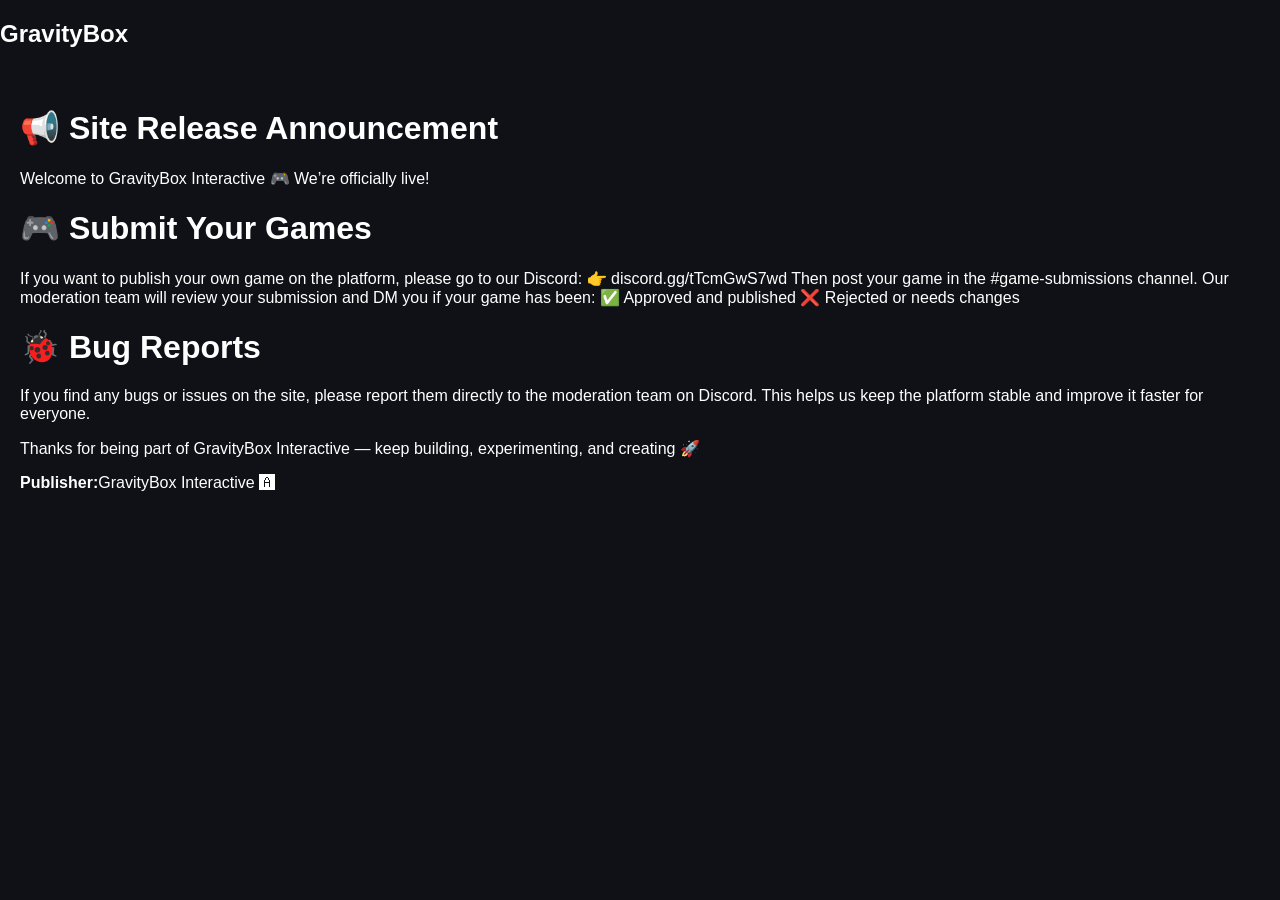
==== Blog.html @ f833936f "Update stylesheet and home link paths in Blog.html" ====
<!DOCTYPE html>
<html>
<head>
  <title>Blog</title>
  <link rel="stylesheet" href="styles.css">
</head>

<body>

<nav>
  <h1 onclick="goHome()">GravityBox</h1>
</nav>

<div class="page">

  <!-- BLOG -->
  <div class="hero">
    <h1>📢 Site Release Announcement</h1>
    <p>
      Welcome to GravityBox Interactive 🎮

      We’re officially live!
    </p>
    <h1>🎮 Submit Your Games</h1>
    <p>
      If you want to publish your own game on the platform, please go to our Discord:

      👉 discord.gg/tTcmGwS7wd

      Then post your game in the #game-submissions channel.

      Our moderation team will review your submission and DM you if your game has been:

      ✅ Approved and published
      ❌ Rejected or needs changes
    </p>
    <h1>🐞 Bug Reports</h1>
    <p>
      If you find any bugs or issues on the site, please report them directly to the moderation team on Discord.

      This helps us keep the platform stable and improve it faster for everyone.
    </p>
    <footer>
      Thanks for being part of GravityBox Interactive — keep building, experimenting, and creating 🚀
    </footer>
  <!-- BLOG INFO -->
  <div class="card">
    <p><b>Publisher:</b>GravityBox Interactive 🅰</p>
  </div>

</div>

<script>
function goHome() {
  window.location.href = "index.html";
}
</script>

</body>
</html>
---- styles.css ----
body {
  margin: 0;
  font-family: Arial;
  background: #0f1117;
  color: #fff;
}

.navbar {
  display: flex;
  justify-content: space-between;
  padding: 15px;
  background: #1a1d26;
}

.nav-links button {
  margin-left: 10px;
}

.page {
  padding: 20px;
}

.hidden {
  display: none;
}

.grid {
  display: grid;
  grid-template-columns: repeat(auto-fill, minmax(250px, 1fr));
  gap: 15px;
}

.game-card {
  background: #1c1f2b;
  padding: 15px;
  border-radius: 10px;
  cursor: pointer;
}

.game-card:hover {
  background: #262a3a;
}

.game-hero {
  background: #1c1f2b;
  padding: 30px;
  border-radius: 12px;
}
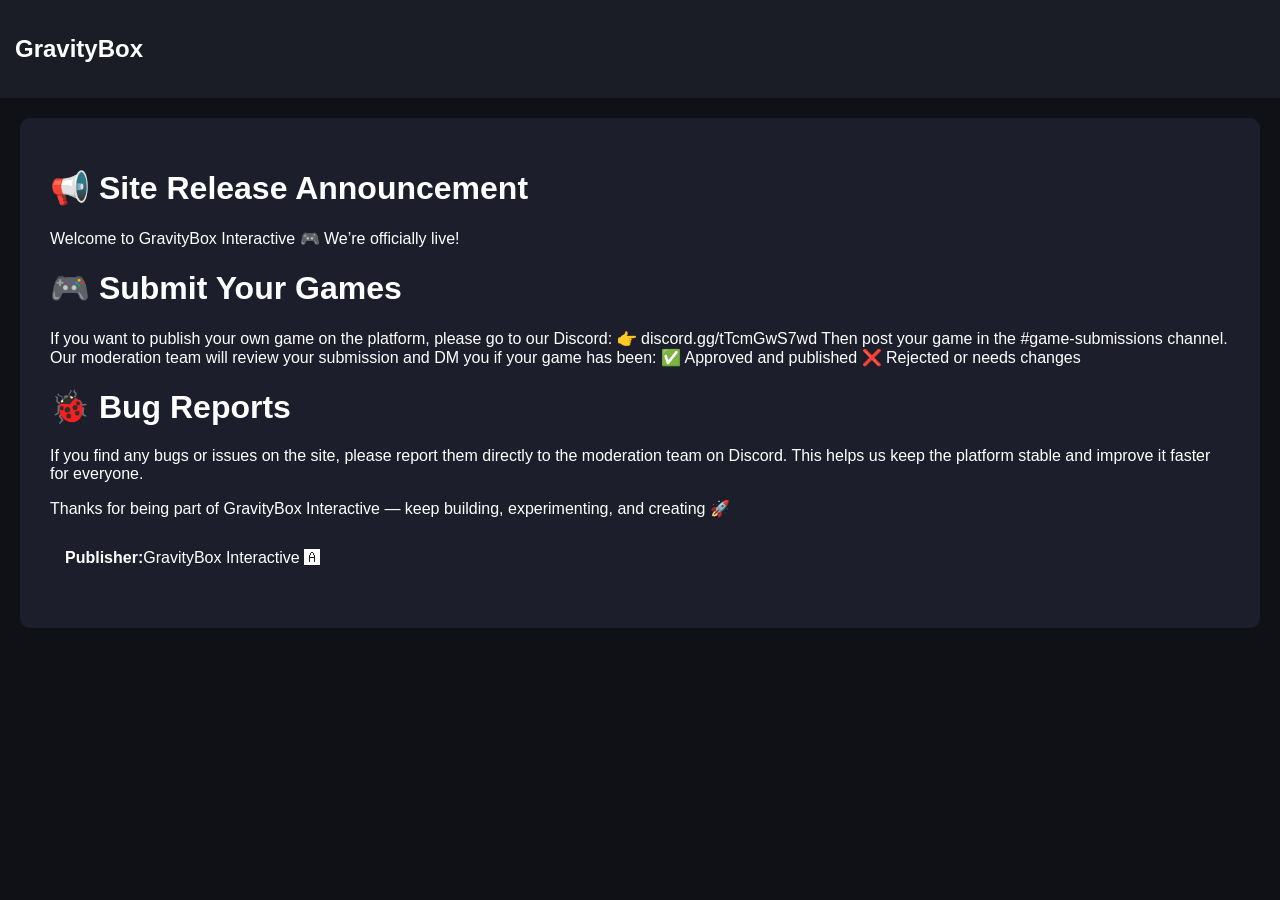
==== commit 1280cdb8: "Update blog title to 'GravityBox - Blog'" ====
--- a/Blog.html
+++ b/Blog.html
@@ -1,7 +1,7 @@
 <!DOCTYPE html>
 <html>
 <head>
-  <title>Blog</title>
+  <title>GravityBox - Blog</title>
   <link rel="stylesheet" href="styles.css">
 </head>
 
--- a/styles.css
+++ b/styles.css
@@ -2,18 +2,34 @@
   margin: 0;
   font-family: Arial;
   background: #0f1117;
-  color: #fff;
+  color: white;
 }
 
-.navbar {
+nav {
   display: flex;
   justify-content: space-between;
+  background: #1a1d26;
   padding: 15px;
-  background: #1a1d26;
 }
 
-.nav-links button {
-  margin-left: 10px;
+button {
+  margin: 5px;
+  padding: 8px 12px;
+  cursor: pointer;
+}
+
+.toast {
+  position: fixed;
+  top: 20px;
+  left: 50%;
+  transform: translateX(-50%);
+  z-index: 9999;
+  padding: 12px 18px;
+  border-radius: 8px;
+  background: #b42318;
+  color: white;
+  box-shadow: 0 4px 12px rgb(0 0 0 / 20%);
+  font: inherit;
 }
 
 .page {
@@ -24,25 +40,20 @@
   display: none;
 }
 
+.hero {
+  background: #1c1f2b;
+  padding: 30px;
+  border-radius: 10px;
+}
+
 .grid {
   display: grid;
-  grid-template-columns: repeat(auto-fill, minmax(250px, 1fr));
-  gap: 15px;
+  grid-template-columns: repeat(auto-fill, minmax(220px, 1fr));
+  gap: 10px;
 }
 
-.game-card {
+.card {
   background: #1c1f2b;
   padding: 15px;
   border-radius: 10px;
-  cursor: pointer;
 }
-
-.game-card:hover {
-  background: #262a3a;
-}
-
-.game-hero {
-  background: #1c1f2b;
-  padding: 30px;
-  border-radius: 12px;
-}
